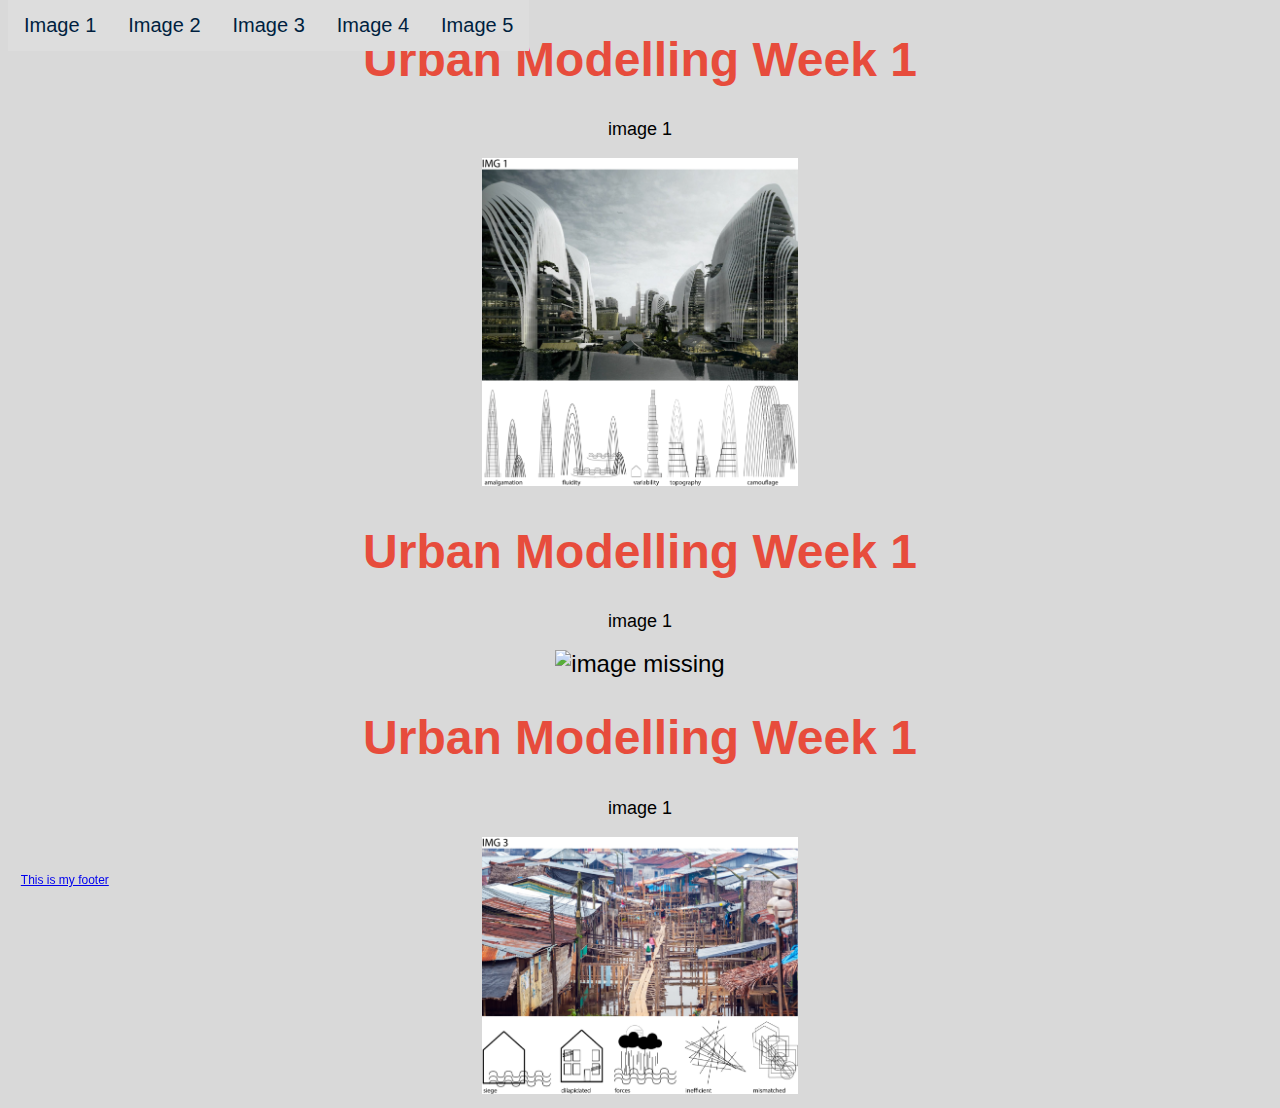
==== index.html @ b590cb17 "Update index.html" ====
<!DOCTYPE html>
<html>
  
  <head>
    <title>Vince's Site for CODE1230</title>
    <link rel="stylesheet" type="text/css" href="style.css"/>
  </head>
  
    <body>
        <div class="topnav" id="myTopNav">
         <a href="index.html">Image 1</a> 
         <a href="page2.html">Image 2</a> 
         <a href="page3.html">Image 3</a> 
         <a href="page4.html">Image 4</a> 
         <a href="page5.html">Image 5</a> 
        </div>

        <h1>Urban Modelling Week 1</h1>
        <p>image 1</p>
        <image src="W1IMG/Asset1.png" alt="image missing"/>  
        
        <h1>Urban Modelling Week 1</h1>
        <p>image 1</p>
        <image src="W1IMG/Asset2.png" alt="image missing"/>  
        
        <h1>Urban Modelling Week 1</h1>
        <p>image 1</p>
        <image src="W1IMG/Asset3.png" alt="image missing"/>  
    <footer>
      <a href="https://vvizz1.github.io/CODE1230/">This is my footer</a>
    </footer>
  </body>
</html>
---- style.css ----
body {
background: #D9D9D9;
text-align: center;
font-family: Helvetica;
font-size:24px;
}

h1 {
color: #E74C3C;
}

img {
width:25%;
}

footer {
position: fixed;
bottom: 0;  
padding: 1%;
font-size:12px;
}

p {
font-size:18px;
}

.topnav {
position:fixed;
  top:0;
  background-color: #DDDDDD;
}

.topnav a {
float: left;
  display: block;
  color: #001f3f;
  text-align: center;
  padding: 14px 16px;
  text-decoration:none;
  font-size:20px;
}

.topnav a:hover {
background-color: #001f3f;
  color:#DDDDDD;
}
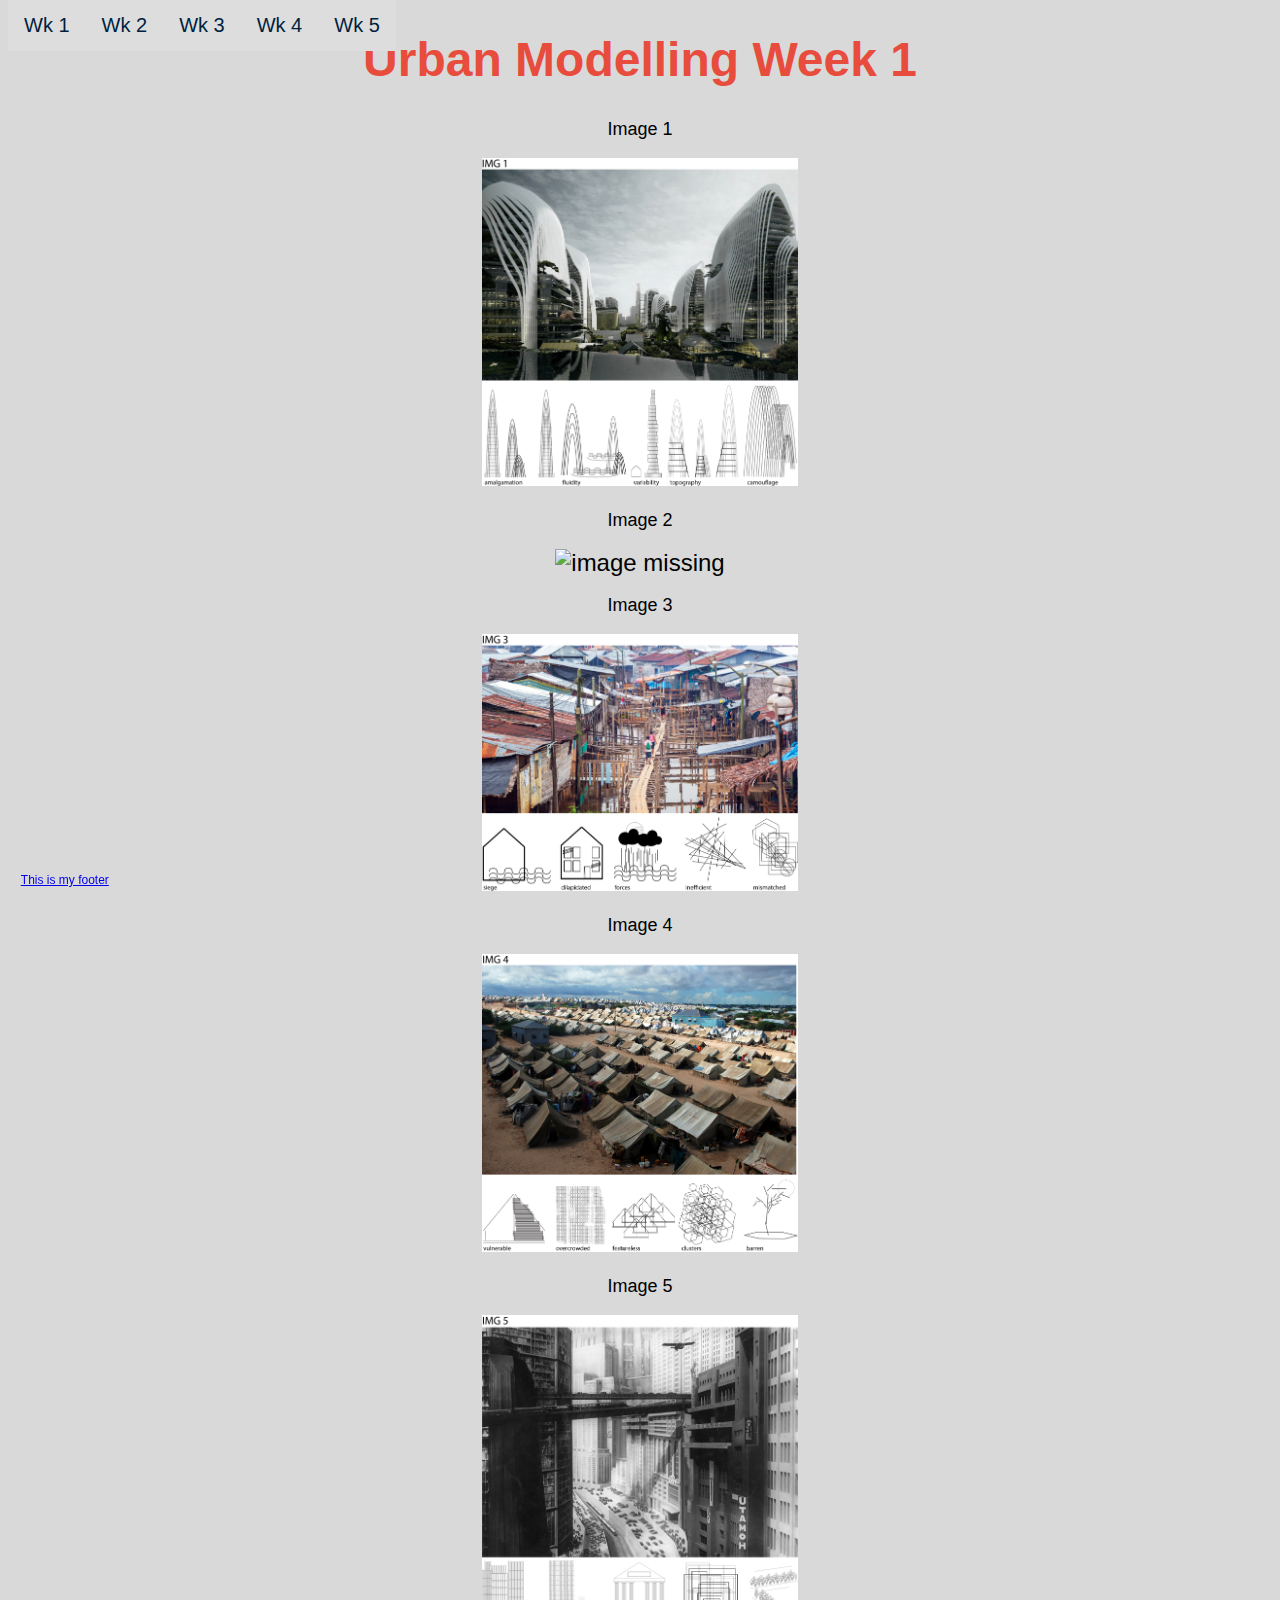
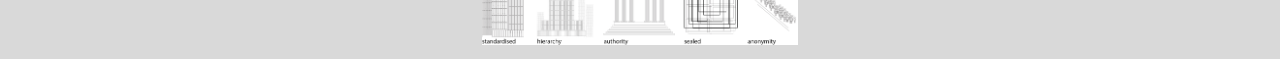
==== commit a4807cb2: "Update index.html" ====
--- a/index.html
+++ b/index.html
@@ -7,25 +7,29 @@
   </head>
   
     <body>
-        <div class="topnav" id="myTopNav">
-         <a href="index.html">Image 1</a> 
-         <a href="page2.html">Image 2</a> 
-         <a href="page3.html">Image 3</a> 
-         <a href="page4.html">Image 4</a> 
-         <a href="page5.html">Image 5</a> 
+       <div class="topnav" id="myTopNav">
+         <a href="index.html">Wk 1</a> 
+         <a href="page2.html">Wk 2</a> 
+         <a href="page3.html">Wk 3</a> 
+         <a href="page4.html">Wk 4</a> 
+         <a href="page5.html">Wk 5</a> 
         </div>
 
         <h1>Urban Modelling Week 1</h1>
-        <p>image 1</p>
+        <p>Image 1</p>
         <image src="W1IMG/Asset1.png" alt="image missing"/>  
         
-        <h1>Urban Modelling Week 1</h1>
-        <p>image 1</p>
+        <p>Image 2</p>
         <image src="W1IMG/Asset2.png" alt="image missing"/>  
         
-        <h1>Urban Modelling Week 1</h1>
-        <p>image 1</p>
-        <image src="W1IMG/Asset3.png" alt="image missing"/>  
+        <p>Image 3</p>
+        <image src="W1IMG/Asset3.png" alt="image missing"/>
+        
+        <p>Image 4</p>
+        <image src="W1IMG/Asset4.png" alt="image missing"/>  
+        
+        <p>Image 5</p>
+        <image src="W1IMG/Asset5.png" alt="image missing"/>  
     <footer>
       <a href="https://vvizz1.github.io/CODE1230/">This is my footer</a>
     </footer>
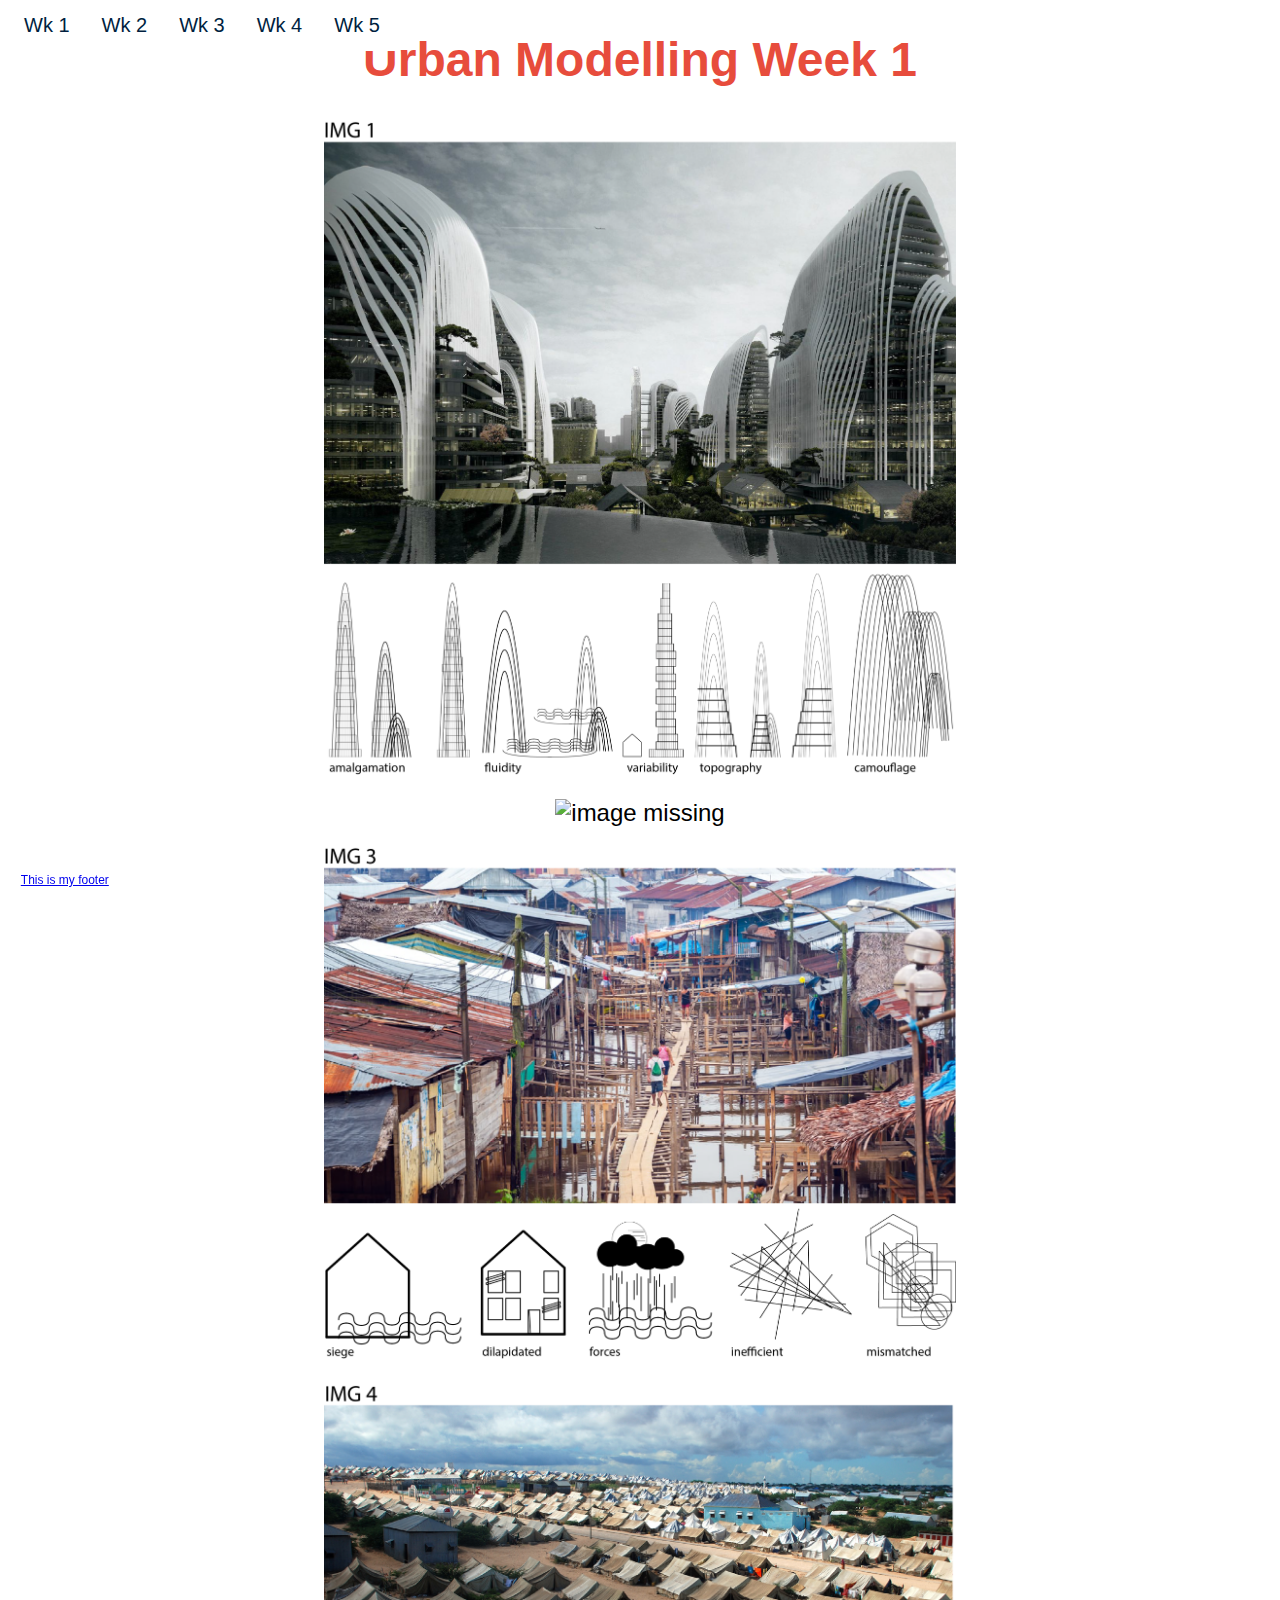
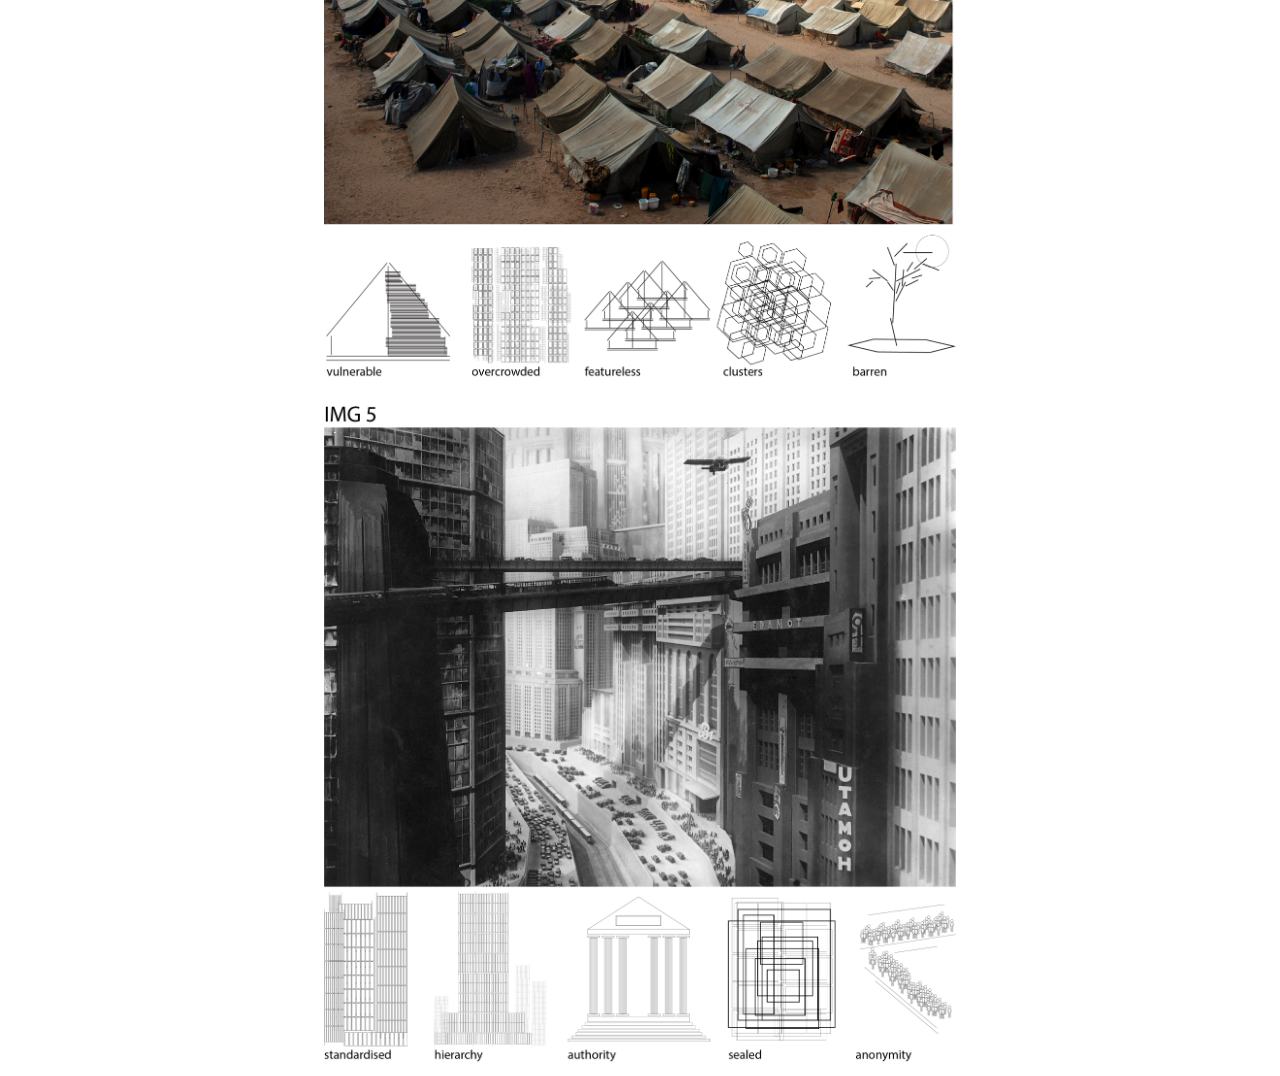
==== commit d1f1ca23: "Update index.html" ====
--- a/index.html
+++ b/index.html
@@ -15,20 +15,21 @@
          <a href="page5.html">Wk 5</a> 
         </div>
 
+      
         <h1>Urban Modelling Week 1</h1>
-        <p>Image 1</p>
+        <p></p>
         <image src="W1IMG/Asset1.png" alt="image missing"/>  
         
-        <p>Image 2</p>
+        <p></p>
         <image src="W1IMG/Asset2.png" alt="image missing"/>  
         
-        <p>Image 3</p>
+        <p></p>
         <image src="W1IMG/Asset3.png" alt="image missing"/>
         
-        <p>Image 4</p>
+        <p></p>
         <image src="W1IMG/Asset4.png" alt="image missing"/>  
         
-        <p>Image 5</p>
+        <p></p>
         <image src="W1IMG/Asset5.png" alt="image missing"/>  
     <footer>
       <a href="https://vvizz1.github.io/CODE1230/">This is my footer</a>
--- a/style.css
+++ b/style.css
@@ -1,5 +1,5 @@
 body {
-background: #D9D9D9;
+background: #FFFFFF;
 text-align: center;
 font-family: Helvetica;
 font-size:24px;
@@ -10,7 +10,7 @@
 }
 
 img {
-width:25%;
+width:50%;
 }
 
 footer {
@@ -27,7 +27,7 @@
 .topnav {
 position:fixed;
   top:0;
-  background-color: #DDDDDD;
+  background-color: #FFFFFF;
 }
 
 .topnav a {
